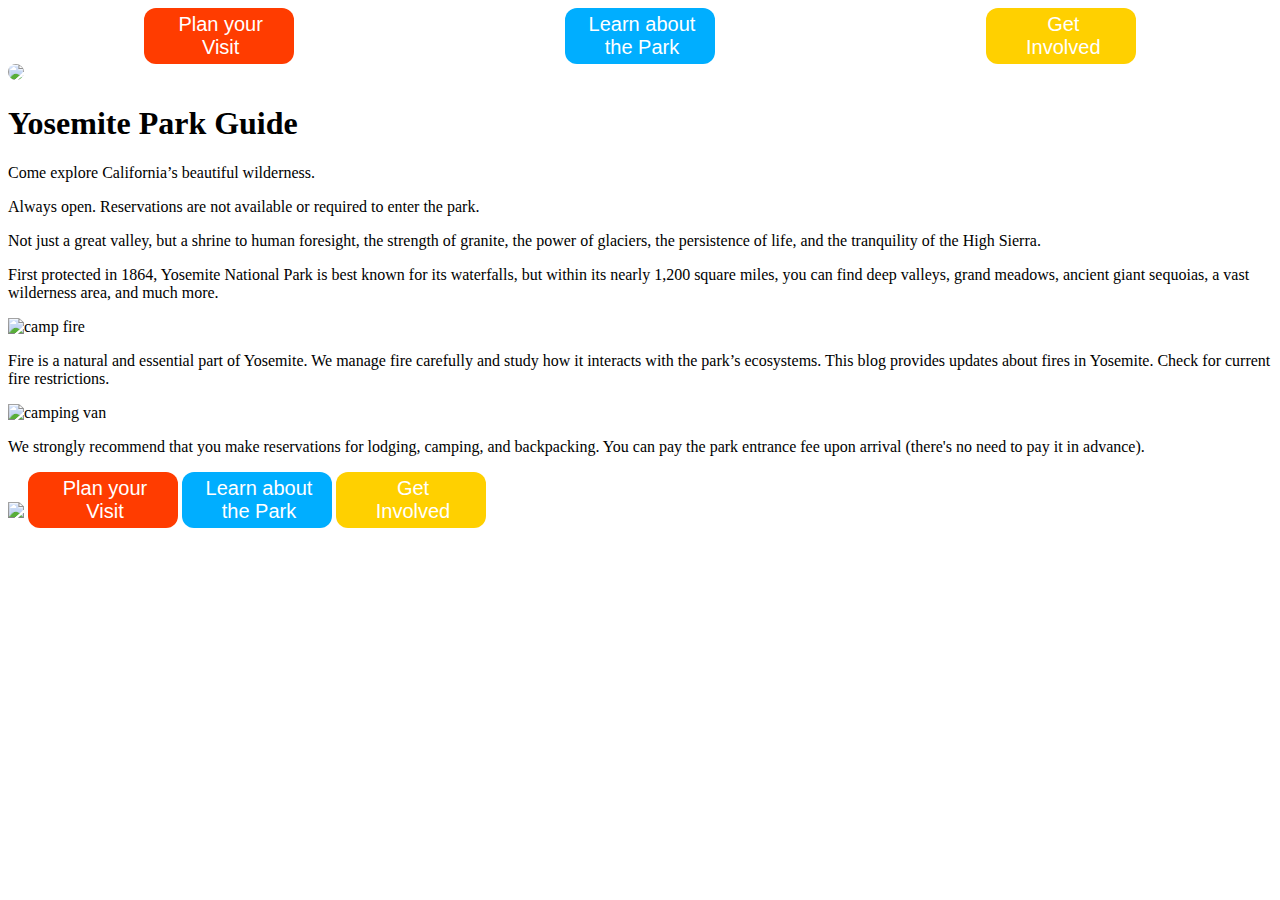
==== index.html @ 1e558a68 "stylized buttons" ====
<!DOCTYPE html>
<html lang="en">
<head>
  <link rel="stylesheet" href="index.css" type="text/css">
    
</head>
<body>
      <nav>
        <button class="nav plan">Plan your<br> Visit</button>
        <button class="nav learn">Learn about<br> the Park</button>
        <button class="nav get">Get<br> Involved</button>        
      </nav>
      <header>
        <img src="/assets/header_img.jpg">
        <h1>Yosemite Park Guide</h1>
        <p>Come explore California’s beautiful wilderness.</p>
        <p>Always open. Reservations are not available or required to enter the park.</p>
      </header>

      <div id="info">
        <p>Not just a great valley, but a shrine to human foresight, the strength of granite, 
          the power of glaciers, the persistence of life, and the tranquility of the High Sierra.</p>

        <p>First protected in 1864, Yosemite National Park is best known for its waterfalls, 
          but within its nearly 1,200 square miles, you can find deep valleys, grand meadows, 
          ancient giant sequoias, a vast wilderness area, and much more.</p>
        </div>

      <div id="extras">
        <div id="fire">
          <img src="https://image.flaticon.com/icons/svg/2979/2979348.svg" alt="camp fire">
          <p>Fire is a natural and essential part of Yosemite. We manage fire carefully and study how it interacts with 
            the park’s ecosystems. This blog provides updates about fires in Yosemite. Check for current fire restrictions.</p>
        </div>

        <div id="camp">
          <img src="https://image.flaticon.com/icons/svg/820/820374.svg" alt="camping van">
          <p>We strongly recommend that you make reservations for lodging, camping, and backpacking. 
            You can pay the park entrance fee upon arrival (there's no need to pay it in advance).</p>
        </div>
      </div>
      
      <footer>
        <img src="/assets/footer_img.jpg">
        <button class="nav plan">Plan your<br> Visit</button>
        <button class="nav learn">Learn about<br> the Park</button>
        <button class="nav get">Get<br> Involved</button>  
      </footer>
      
</body>
</html>
---- index.css ----
* {
    /* background-color: white; */
}

header img {
    width: 20%;
    border-radius: 50%;
}

nav{
    display:flex;
    justify-content: space-around;
}
button {
    font-family: Arial, Helvetica, sans-serif;
    border-radius: 12px;
    color: white;
    font-size: 20px;
    padding-top: 5px;
    padding-bottom: 5px;
    padding-left: 10px;
    border: none;
    width: 150px;
}

.plan {
    background-color: rgb(255, 60, 0);
}
.learn {
    background-color: rgb(0, 174, 255);
}
.get {
    background-color: rgb(255, 208, 0);
}
footer {
    display: block;
}
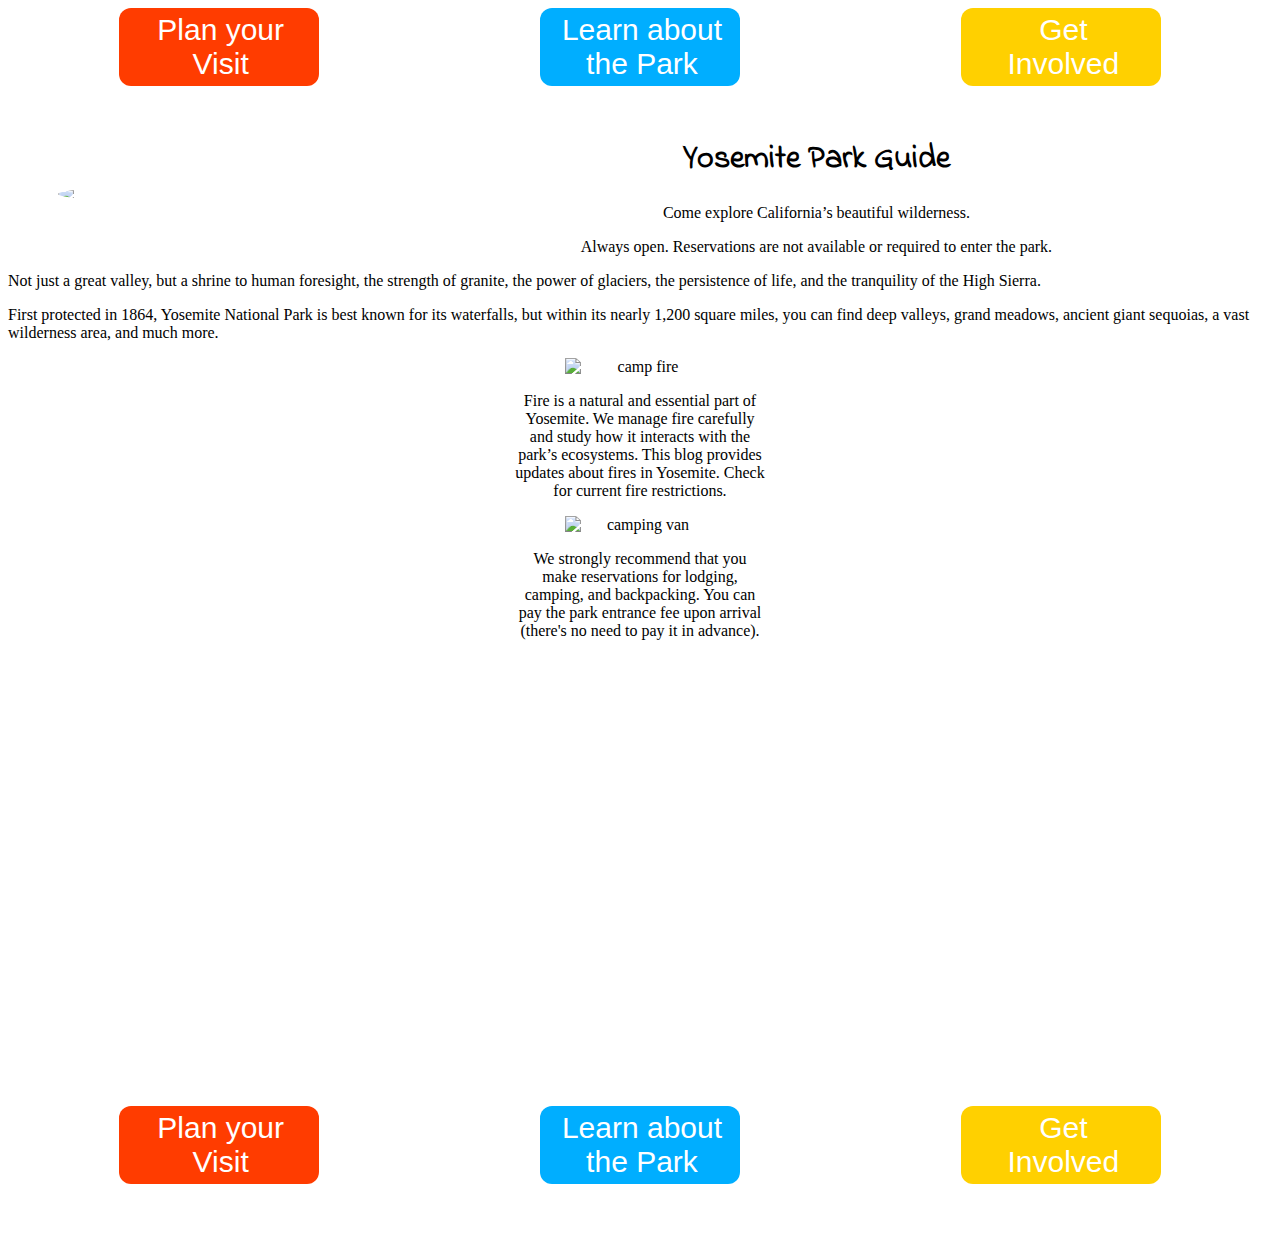
==== commit aac3a7b3: "adjusted position of footer" ====
--- a/index.html
+++ b/index.html
@@ -10,6 +10,7 @@
         <button class="nav learn">Learn about<br> the Park</button>
         <button class="nav get">Get<br> Involved</button>        
       </nav>
+
       <header>
         <img src="/assets/header_img.jpg">
         <h1>Yosemite Park Guide</h1>
@@ -41,11 +42,14 @@
       </div>
       
       <footer>
-        <img src="/assets/footer_img.jpg">
-        <button class="nav plan">Plan your<br> Visit</button>
-        <button class="nav learn">Learn about<br> the Park</button>
-        <button class="nav get">Get<br> Involved</button>  
+        <div id="wrapper">
+          <img src="/assets/footer_img.jpg">
+        </div>
+        <div id="foot">
+          <button class="nav plan">Plan your<br> Visit</button>
+          <button class="nav learn">Learn about<br> the Park</button>
+          <button class="nav get">Get<br> Involved</button>  
+        </div>
       </footer>
-      
 </body>
 </html>
--- a/index.css
+++ b/index.css
@@ -1,28 +1,53 @@
-* {
-    /* background-color: white; */
-}
+@import url('https://fonts.googleapis.com/css2?family=Indie+Flower&display=swap');
 
-header img {
-    width: 20%;
-    border-radius: 50%;
-}
+/* body {
+    position: relative;
+    min-height: 100vh;
+} */
+
 
 nav{
     display:flex;
     justify-content: space-around;
+    margin-bottom: 50px;
 }
 button {
     font-family: Arial, Helvetica, sans-serif;
     border-radius: 12px;
     color: white;
-    font-size: 20px;
+    font-size: 30px;
     padding-top: 5px;
     padding-bottom: 5px;
     padding-left: 10px;
     border: none;
-    width: 150px;
+    width: 200px;
 }
 
+header img {
+    width: 20%;
+    padding: 50px;
+    border-radius: 50%;
+    float: left;
+}
+
+h1 {
+    font-family: 'Indie Flower', cursive;
+    font-weight: 900;
+}
+header {
+    text-align: center;
+}
+
+#extras{
+    width: 250px;
+    margin: auto;
+    text-align: center;
+}
+#extras img{
+    width: 150px;
+    display: block;
+    margin: auto;
+}
 .plan {
     background-color: rgb(255, 60, 0);
 }
@@ -32,6 +57,31 @@
 .get {
     background-color: rgb(255, 208, 0);
 }
+
+
 footer {
-    display: block;
+    /* position: absolute; */
+    bottom: 0;
+    width: 100%;
+}
+
+#wrapper {
+    overflow: hidden;
+    height: 400px;
+    padding: 0px;
+    /* border: 5px solid black; */
+}
+
+#wrapper img{
+    width: 100vw;
+    position: relative;
+    bottom: 100px;
+    /* border: 10px black solid; */
+}
+
+#foot{
+    display:flex;
+    justify-content: space-around;
+    margin-bottom: 50px;
+    margin-top: 50px;
 }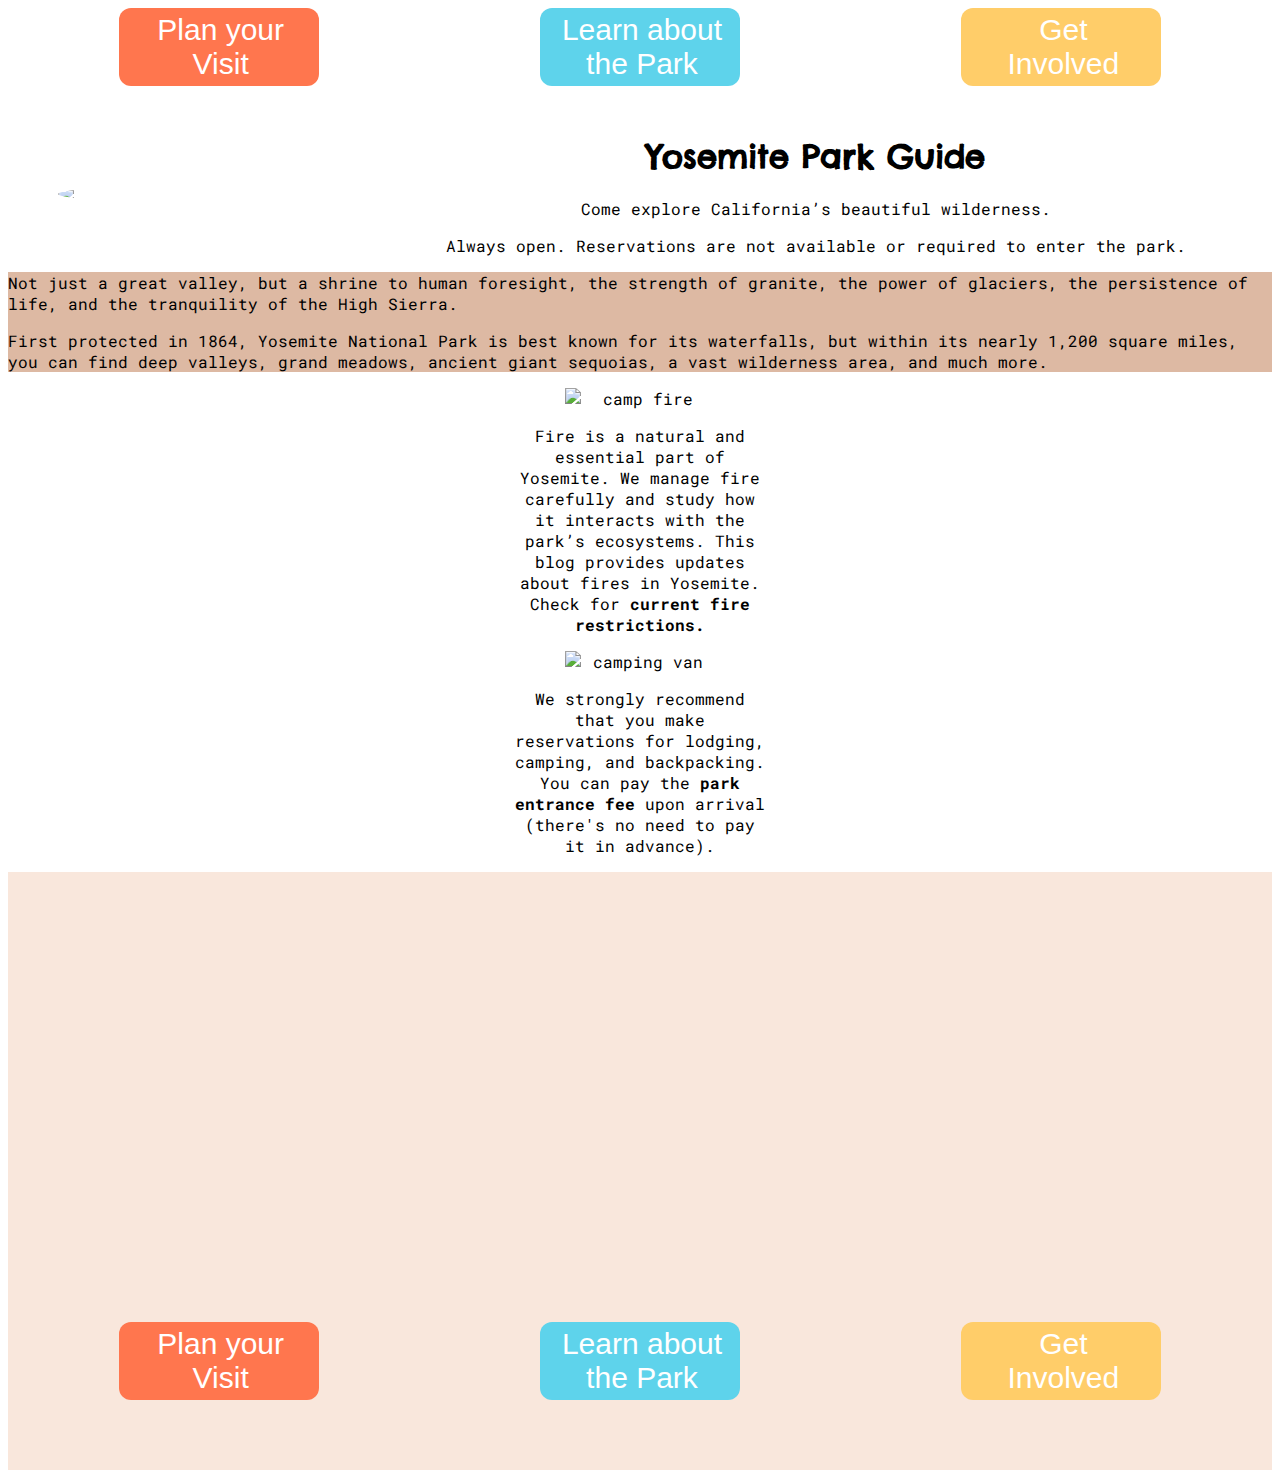
==== commit 28491b72: "added details listed in readme" ====
--- a/index.html
+++ b/index.html
@@ -1,6 +1,7 @@
 <!DOCTYPE html>
 <html lang="en">
 <head>
+<link href="https://fonts.googleapis.com/css2?family=Roboto+Mono:wght@400;700&display=swap" rel="stylesheet"> 
   <link rel="stylesheet" href="index.css" type="text/css">
     
 </head>
@@ -31,13 +32,13 @@
         <div id="fire">
           <img src="https://image.flaticon.com/icons/svg/2979/2979348.svg" alt="camp fire">
           <p>Fire is a natural and essential part of Yosemite. We manage fire carefully and study how it interacts with 
-            the park’s ecosystems. This blog provides updates about fires in Yosemite. Check for current fire restrictions.</p>
+            the park’s ecosystems. This blog provides updates about fires in Yosemite. Check for <span>current fire restrictions.</span></p>
         </div>
 
         <div id="camp">
           <img src="https://image.flaticon.com/icons/svg/820/820374.svg" alt="camping van">
           <p>We strongly recommend that you make reservations for lodging, camping, and backpacking. 
-            You can pay the park entrance fee upon arrival (there's no need to pay it in advance).</p>
+            You can pay the <span>park entrance fee</span> upon arrival (there's no need to pay it in advance).</p>
         </div>
       </div>
       
--- a/index.css
+++ b/index.css
@@ -1,9 +1,9 @@
-@import url('https://fonts.googleapis.com/css2?family=Indie+Flower&display=swap');
+@import url('https://fonts.googleapis.com/css2?family=Chelsea+Market&display=swap');
+@import url('https://fonts.googleapis.com/css2?family=Roboto+Mono:wght@400;700&display=swap');
 
-/* body {
-    position: relative;
-    min-height: 100vh;
-} */
+body {
+    font-family: 'Roboto Mono', monospace;
+}
 
 
 nav{
@@ -31,11 +31,15 @@
 }
 
 h1 {
-    font-family: 'Indie Flower', cursive;
-    font-weight: 900;
+    font-family: 'Chelsea Market', cursive;
+    /* font-weight: 900; */
 }
 header {
     text-align: center;
+}
+
+#info{
+    background-color: #DDB9A3;
 }
 
 #extras{
@@ -43,26 +47,32 @@
     margin: auto;
     text-align: center;
 }
+
 #extras img{
     width: 150px;
     display: block;
     margin: auto;
 }
+
+span {
+    font-family: 'Roboto Mono', monospace;
+    font-weight: bold;
+}
+
 .plan {
-    background-color: rgb(255, 60, 0);
+    background-color: #FF764E;
 }
 .learn {
-    background-color: rgb(0, 174, 255);
+    background-color: #5ED3EB;
 }
 .get {
-    background-color: rgb(255, 208, 0);
+    background-color: #FFCD69;
 }
 
 
 footer {
-    /* position: absolute; */
-    bottom: 0;
-    width: 100%;
+    background-color: #F9E7DC;
+    padding-bottom: 20px;
 }
 
 #wrapper {
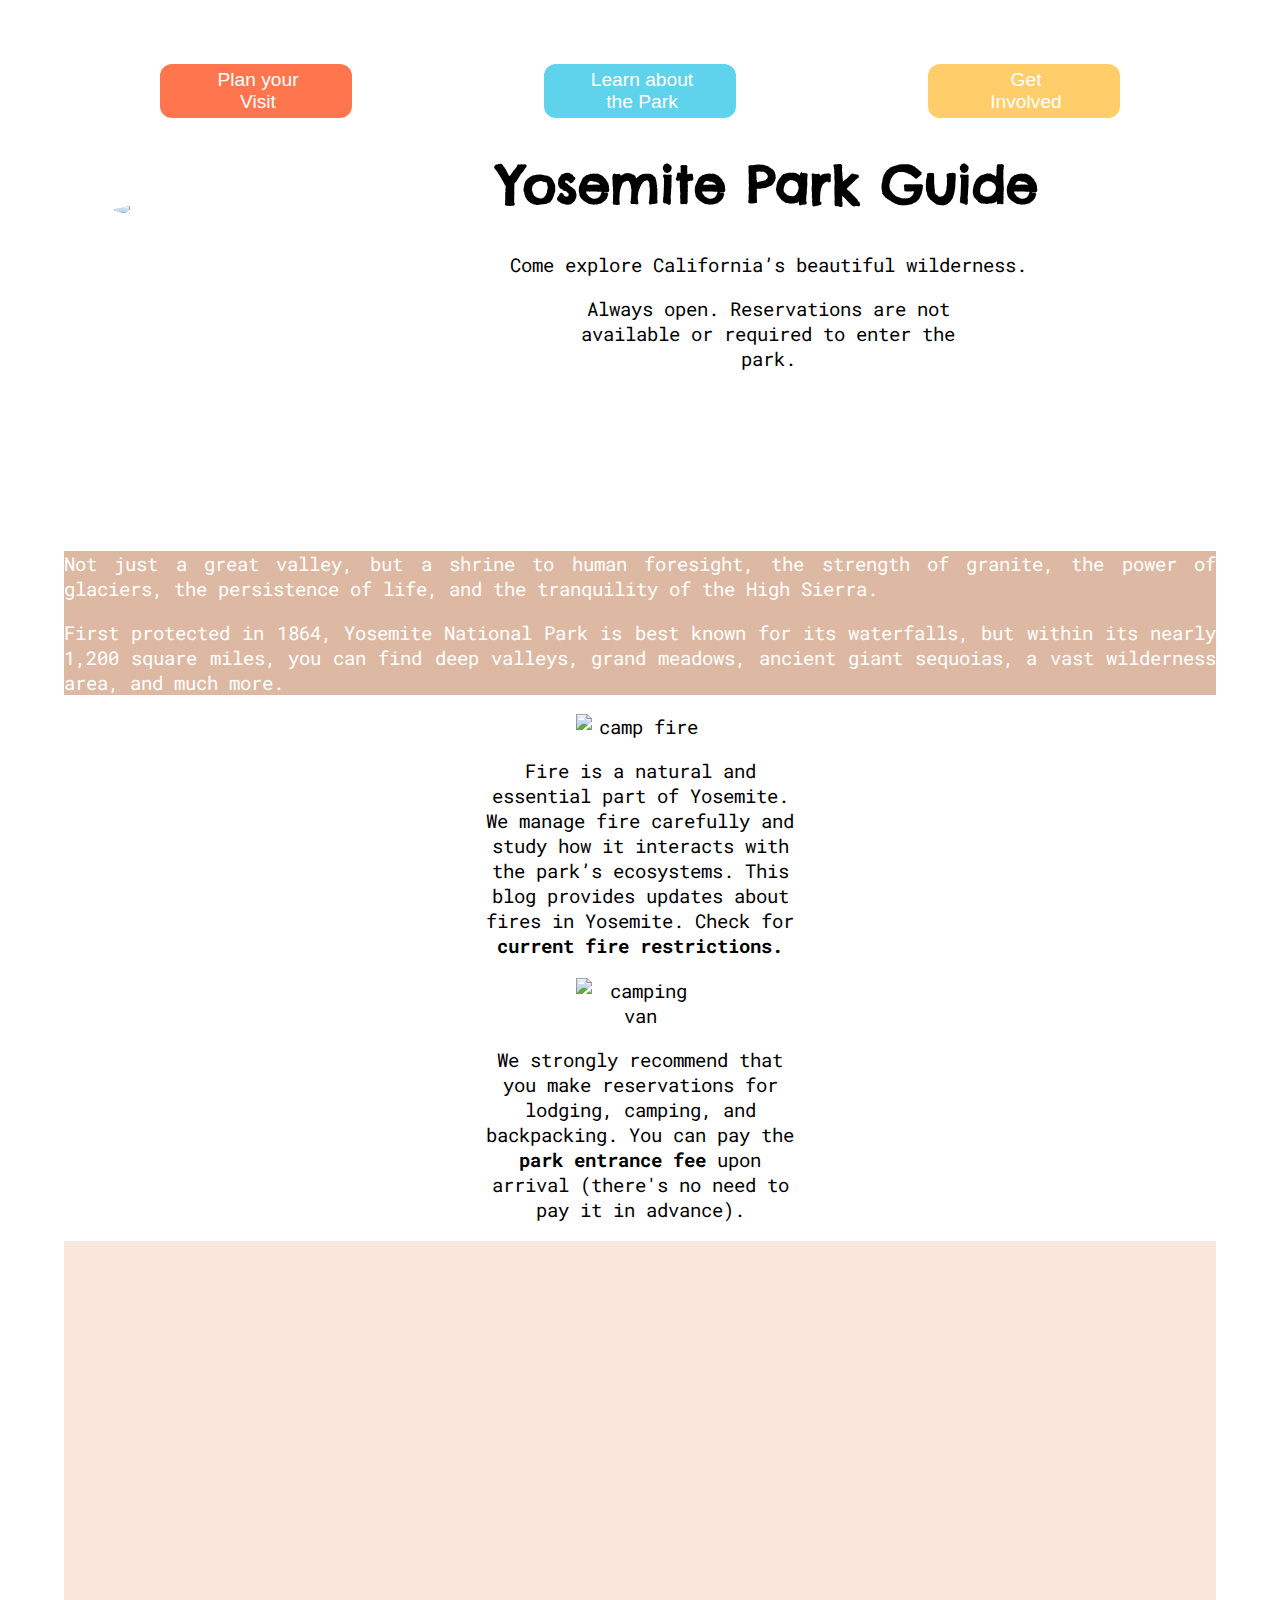
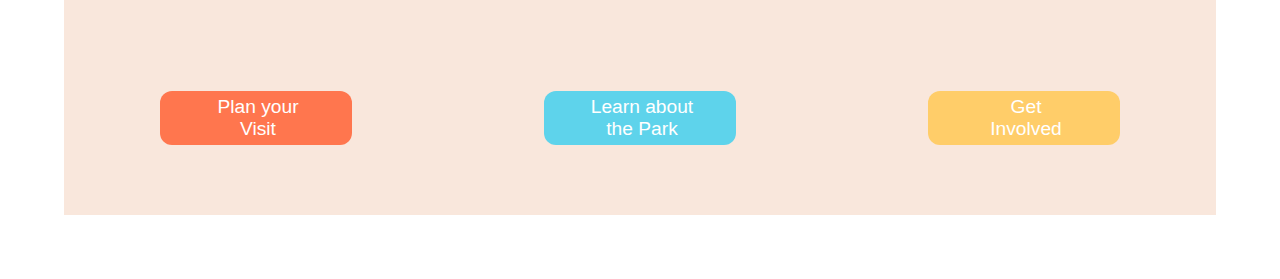
==== commit 5fa8272d: "changed units to responsive instead of absolute and cleaned up some small details" ====
--- a/index.html
+++ b/index.html
@@ -1,7 +1,7 @@
 <!DOCTYPE html>
 <html lang="en">
 <head>
-<link href="https://fonts.googleapis.com/css2?family=Roboto+Mono:wght@400;700&display=swap" rel="stylesheet"> 
+  <link href="https://fonts.googleapis.com/css2?family=Roboto+Mono:wght@400;700&display=swap" rel="stylesheet"> 
   <link rel="stylesheet" href="index.css" type="text/css">
     
 </head>
@@ -14,9 +14,11 @@
 
       <header>
         <img src="/assets/header_img.jpg">
-        <h1>Yosemite Park Guide</h1>
-        <p>Come explore California’s beautiful wilderness.</p>
-        <p>Always open. Reservations are not available or required to enter the park.</p>
+        <div>
+          <h1>Yosemite Park Guide</h1>
+          <p>Come explore California’s beautiful wilderness.</p>
+          <p>Always open. Reservations are not<br> available or required to enter the<br> park.</p>
+        </div>
       </header>
 
       <div id="info">
--- a/index.css
+++ b/index.css
@@ -1,30 +1,31 @@
 @import url('https://fonts.googleapis.com/css2?family=Chelsea+Market&display=swap');
-@import url('https://fonts.googleapis.com/css2?family=Roboto+Mono:wght@400;700&display=swap');
 
 body {
     font-family: 'Roboto Mono', monospace;
+    font-size: 1.5vw;
+    margin: 5%;
 }
 
 
 nav{
     display:flex;
     justify-content: space-around;
-    margin-bottom: 50px;
+    margin-bottom: 2vh;
 }
 button {
     font-family: Arial, Helvetica, sans-serif;
     border-radius: 12px;
     color: white;
-    font-size: 30px;
+    font-size: 1.5vw;
     padding-top: 5px;
     padding-bottom: 5px;
     padding-left: 10px;
     border: none;
-    width: 200px;
+    width: 15vw;
 }
 
 header img {
-    width: 20%;
+    width: 22vw;
     padding: 50px;
     border-radius: 50%;
     float: left;
@@ -32,24 +33,33 @@
 
 h1 {
     font-family: 'Chelsea Market', cursive;
-    /* font-weight: 900; */
+    font-size: 4vw;
 }
+
+header div {
+    width: 50vw;
+    margin-left: 30vw;
+}
+
 header {
     text-align: center;
+    margin-bottom: 20vh;
 }
 
 #info{
     background-color: #DDB9A3;
+    color: white;
+    text-align: justify;
 }
 
 #extras{
-    width: 250px;
+    width: 25vw;
     margin: auto;
     text-align: center;
 }
 
 #extras img{
-    width: 150px;
+    width: 10vw;
     display: block;
     margin: auto;
 }
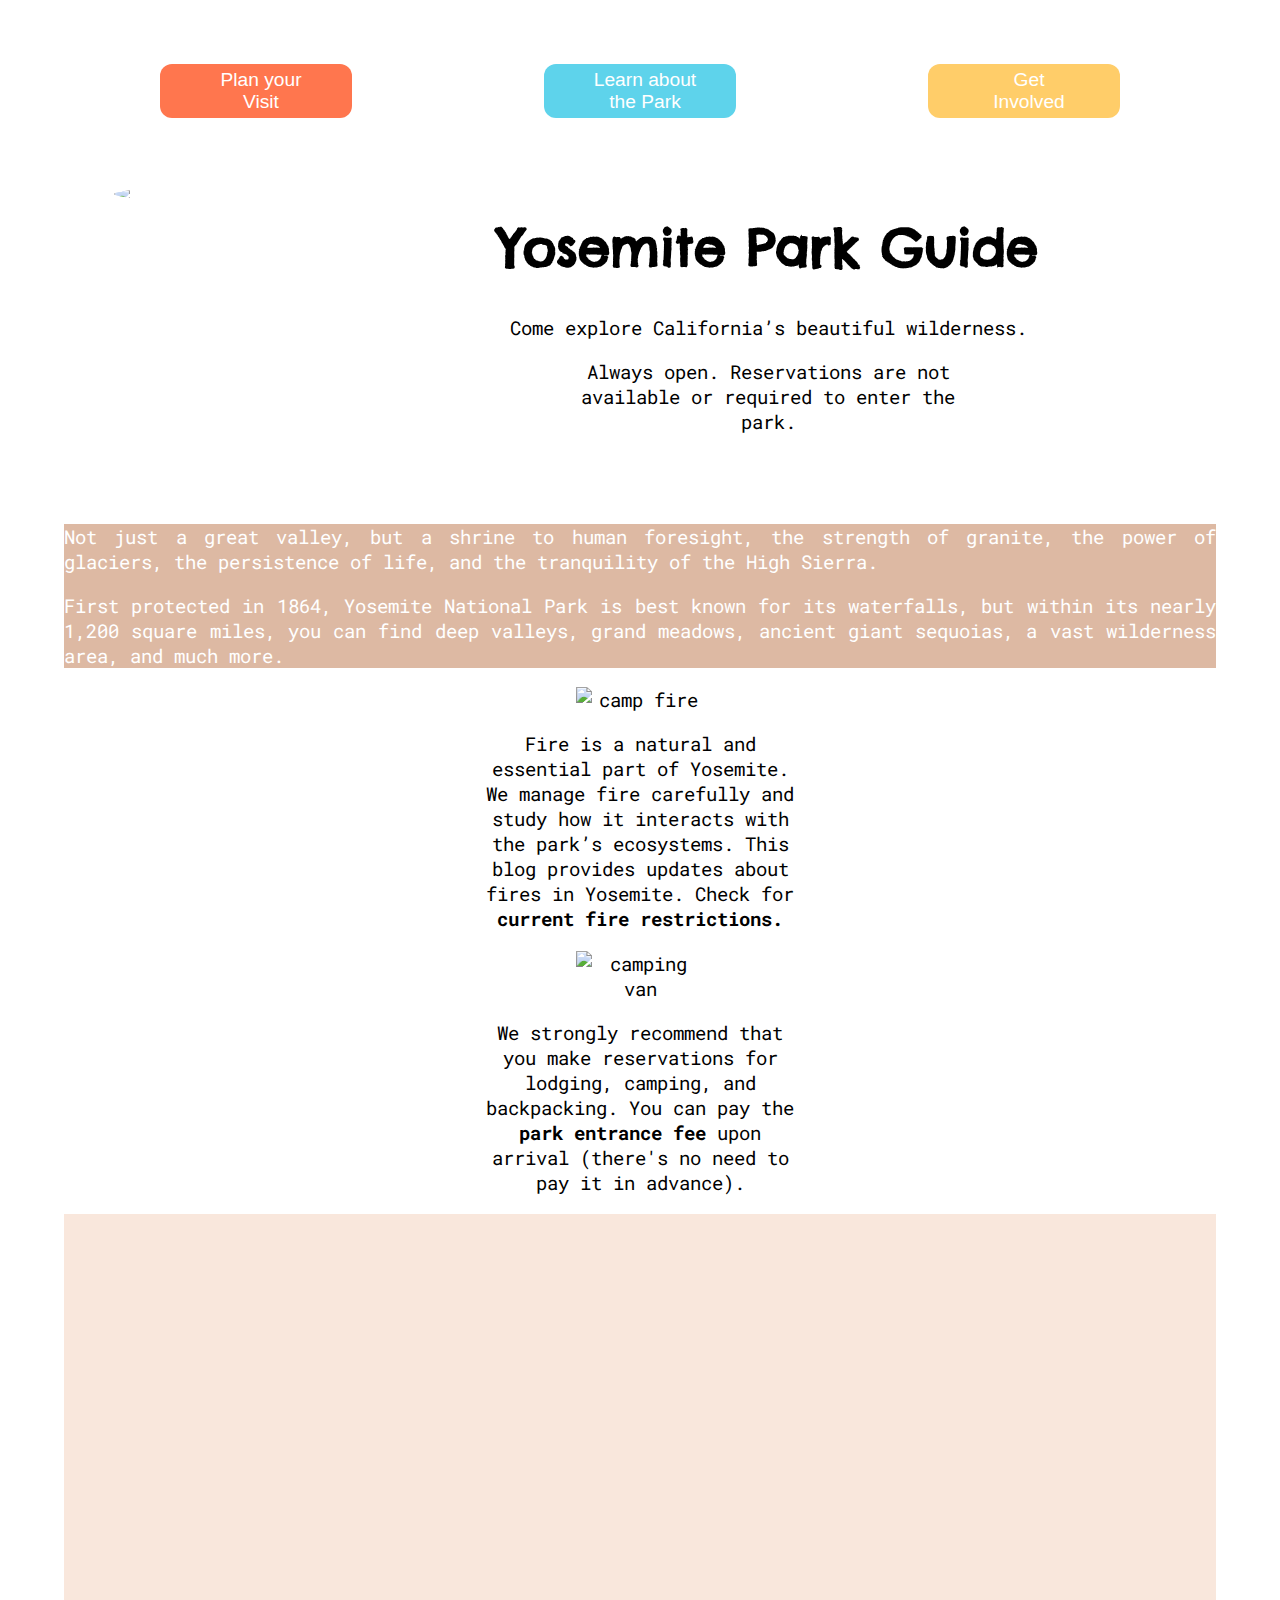
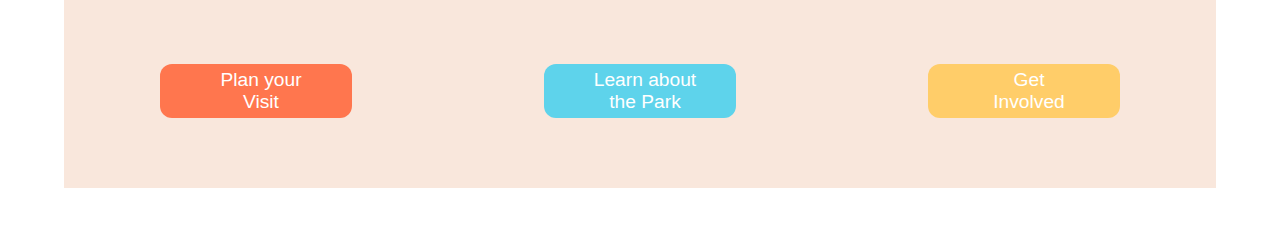
==== commit 8ad19bca: "added button links and animation" ====
--- a/index.html
+++ b/index.html
@@ -7,9 +7,9 @@
 </head>
 <body>
       <nav>
-        <button class="nav plan">Plan your<br> Visit</button>
-        <button class="nav learn">Learn about<br> the Park</button>
-        <button class="nav get">Get<br> Involved</button>        
+        <a href="/plan.html"><button class="nav plan">Plan your<br> Visit</button></a>
+        <a href="/learn.html"><button class="nav learn">Learn about<br> the Park</button></a>
+        <a href="https://www.nps.gov/yose/getinvolved/index.htm"><button class="nav get">Get<br> Involved</button></a>
       </nav>
 
       <header>
@@ -49,9 +49,9 @@
           <img src="/assets/footer_img.jpg">
         </div>
         <div id="foot">
-          <button class="nav plan">Plan your<br> Visit</button>
-          <button class="nav learn">Learn about<br> the Park</button>
-          <button class="nav get">Get<br> Involved</button>  
+          <a href="/plan.html"><button class="nav plan">Plan your<br> Visit</button></a>
+          <a href="/learn.html"><button class="nav learn">Learn about<br> the Park</button></a>
+          <a href="https://www.nps.gov/yose/getinvolved/index.htm"><button class="nav get">Get<br> Involved</button></a>
         </div>
       </footer>
 </body>
--- a/index.css
+++ b/index.css
@@ -6,22 +6,34 @@
     margin: 5%;
 }
 
-
 nav{
     display:flex;
     justify-content: space-around;
     margin-bottom: 2vh;
 }
+
 button {
     font-family: Arial, Helvetica, sans-serif;
     border-radius: 12px;
     color: white;
     font-size: 1.5vw;
-    padding-top: 5px;
-    padding-bottom: 5px;
-    padding-left: 10px;
+    padding: 5px 0px 5px 10px;
     border: none;
     width: 15vw;
+}
+
+button:hover{
+    background-color: rgb(56, 146, 56)
+}
+
+.plan {
+    background-color: #FF764E;
+}
+.learn {
+    background-color: #5ED3EB;
+}
+.get {
+    background-color: #FFCD69;
 }
 
 header img {
@@ -38,12 +50,13 @@
 
 header div {
     width: 50vw;
+    padding-top: 5vh;
     margin-left: 30vw;
 }
 
 header {
     text-align: center;
-    margin-bottom: 20vh;
+    margin-bottom: 10vh;
 }
 
 #info{
@@ -64,21 +77,23 @@
     margin: auto;
 }
 
+#camp img {
+    animation: drive 7s linear infinite;
+}
+
+@keyframes drive{
+    0%{
+        transform: translateX(105vw);
+    }
+    100%{
+        transform: translateX(-60vw);
+    }
+}
+
 span {
     font-family: 'Roboto Mono', monospace;
     font-weight: bold;
 }
-
-.plan {
-    background-color: #FF764E;
-}
-.learn {
-    background-color: #5ED3EB;
-}
-.get {
-    background-color: #FFCD69;
-}
-
 
 footer {
     background-color: #F9E7DC;
@@ -102,6 +117,5 @@
 #foot{
     display:flex;
     justify-content: space-around;
-    margin-bottom: 50px;
-    margin-top: 50px;
+    margin: 50px 0px 50px 0px;
 }